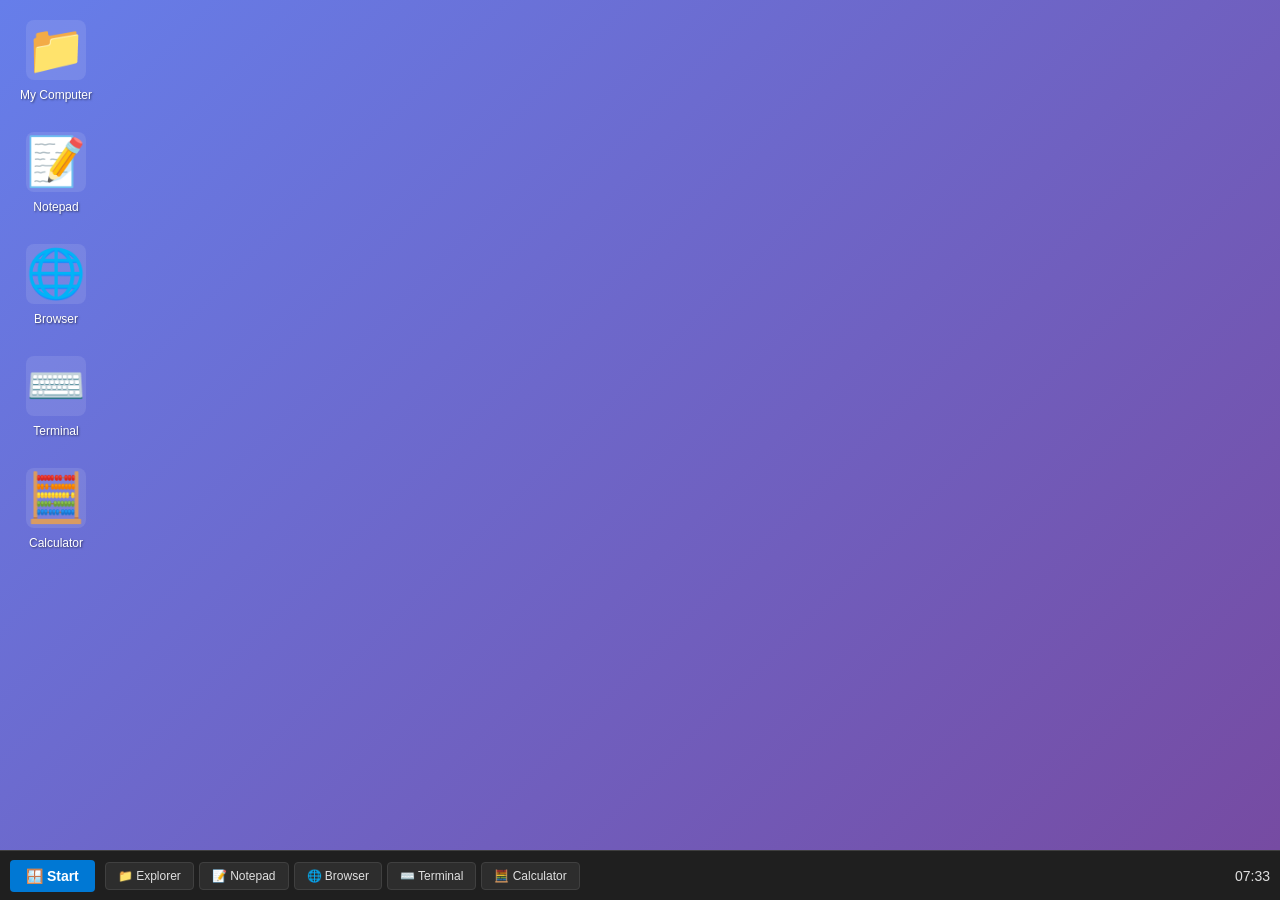
==== index.html @ 110668cd "Create index.html - Main PC simulator interface" ====
<!DOCTYPE html>
<html lang="ja">
<head>
    <meta charset="UTF-8">
    <meta name="viewport" content="width=device-width, initial-scale=1.0">
    <title>myPC - PC Simulator</title>
    <link rel="stylesheet" href="style.css">
</head>
<body>
    <div class="desktop">
        <div class="wallpaper"></div>
        
        <div class="taskbar">
            <div class="taskbar-content">
                <button class="start-btn">🪟 Start</button>
                <div class="taskbar-apps">
                    <button class="taskbar-app" data-app="explorer">📁 Explorer</button>
                    <button class="taskbar-app" data-app="notepad">📝 Notepad</button>
                    <button class="taskbar-app" data-app="browser">🌐 Browser</button>
                    <button class="taskbar-app" data-app="terminal">⌨️ Terminal</button>
                    <button class="taskbar-app" data-app="calculator">🧮 Calculator</button>
                </div>
                <div class="system-tray">
                    <span class="clock" id="clock">00:00</span>
                </div>
            </div>
        </div>
        
        <div class="windows-container" id="windowsContainer">
        </div>
        
        <div class="desktop-icons">
            <div class="desktop-icon" data-app="explorer">
                <div class="icon">📁</div>
                <div class="label">My Computer</div>
            </div>
            <div class="desktop-icon" data-app="notepad">
                <div class="icon">📝</div>
                <div class="label">Notepad</div>
            </div>
            <div class="desktop-icon" data-app="browser">
                <div class="icon">🌐</div>
                <div class="label">Browser</div>
            </div>
            <div class="desktop-icon" data-app="terminal">
                <div class="icon">⌨️</div>
                <div class="label">Terminal</div>
            </div>
            <div class="desktop-icon" data-app="calculator">
                <div class="icon">🧮</div>
                <div class="label">Calculator</div>
            </div>
        </div>
    </div>
    
    <script src="script.js"></script>
</body>
</html>
---- style.css ----
* {
    margin: 0;
    padding: 0;
    box-sizing: border-box;
}

body {
    font-family: 'Segoe UI', Tahoma, Geneva, Verdana, sans-serif;
    overflow: hidden;
}

.desktop {
    width: 100vw;
    height: 100vh;
    background-color: #0078d4;
    position: relative;
    display: flex;
    flex-direction: column;
}

.wallpaper {
    flex: 1;
    background: linear-gradient(135deg, #667eea 0%, #764ba2 100%);
    position: relative;
}

.taskbar {
    width: 100%;
    height: 50px;
    background-color: #1f1f1f;
    border-top: 1px solid #3f3f3f;
    display: flex;
    align-items: center;
    padding: 0 10px;
    box-shadow: 0 -2px 10px rgba(0, 0, 0, 0.3);
}

.taskbar-content {
    width: 100%;
    display: flex;
    align-items: center;
    gap: 10px;
}

.start-btn {
    padding: 8px 16px;
    background-color: #0078d4;
    color: white;
    border: none;
    border-radius: 4px;
    cursor: pointer;
    font-weight: bold;
    font-size: 14px;
    transition: background-color 0.3s;
}

.start-btn:hover {
    background-color: #1084d7;
}

.taskbar-apps {
    display: flex;
    gap: 5px;
    flex: 1;
}

.taskbar-app {
    padding: 6px 12px;
    background-color: #2d2d2d;
    color: #e0e0e0;
    border: 1px solid #404040;
    border-radius: 4px;
    cursor: pointer;
    font-size: 12px;
    transition: all 0.2s;
}

.taskbar-app:hover {
    background-color: #3f3f3f;
    color: white;
}

.taskbar-app.active {
    background-color: #0078d4;
    color: white;
}

.system-tray {
    display: flex;
    align-items: center;
    gap: 15px;
    margin-left: auto;
}

.clock {
    color: #e0e0e0;
    font-size: 14px;
    font-weight: 500;
}

.windows-container {
    position: absolute;
    top: 0;
    left: 0;
    width: 100%;
    height: calc(100% - 50px);
    pointer-events: none;
}

.windows-container > * {
    pointer-events: auto;
}

.window {
    position: absolute;
    background-color: #f0f0f0;
    border: 1px solid #bfbfbf;
    border-radius: 4px;
    box-shadow: 0 2px 10px rgba(0, 0, 0, 0.2);
    min-width: 300px;
    min-height: 200px;
    display: flex;
    flex-direction: column;
    z-index: 1000;
}

.window.active {
    z-index: 10000;
}

.window-header {
    background: linear-gradient(90deg, #0078d4 0%, #1084d7 100%);
    color: white;
    padding: 8px 12px;
    display: flex;
    justify-content: space-between;
    align-items: center;
    cursor: move;
    border-radius: 3px 3px 0 0;
    user-select: none;
}

.window-header-title {
    font-weight: bold;
    font-size: 14px;
    flex: 1;
}

.window-controls {
    display: flex;
    gap: 5px;
}

.window-btn {
    width: 28px;
    height: 24px;
    background-color: rgba(255, 255, 255, 0.2);
    border: none;
    color: white;
    cursor: pointer;
    font-size: 14px;
    display: flex;
    align-items: center;
    justify-content: center;
    border-radius: 2px;
    transition: background-color 0.2s;
}

.window-btn:hover {
    background-color: rgba(255, 255, 255, 0.3);
}

.window-btn.close:hover {
    background-color: #e81123;
}

.window-content {
    flex: 1;
    padding: 12px;
    overflow-y: auto;
    background-color: #f0f0f0;
}

.desktop-icons {
    position: absolute;
    top: 20px;
    left: 20px;
    display: flex;
    flex-direction: column;
    gap: 30px;
    width: auto;
}

.desktop-icon {
    display: flex;
    flex-direction: column;
    align-items: center;
    gap: 8px;
    cursor: pointer;
    user-select: none;
    transition: all 0.2s;
}

.desktop-icon:hover {
    opacity: 0.8;
}

.desktop-icon:active {
    transform: scale(0.95);
}

.desktop-icon .icon {
    font-size: 48px;
    width: 60px;
    height: 60px;
    display: flex;
    align-items: center;
    justify-content: center;
    background-color: rgba(255, 255, 255, 0.1);
    border-radius: 8px;
    transition: all 0.2s;
}

.desktop-icon:hover .icon {
    background-color: rgba(255, 255, 255, 0.2);
}

.desktop-icon .label {
    color: white;
    font-size: 12px;
    text-align: center;
    max-width: 80px;
    text-shadow: 1px 1px 2px rgba(0, 0, 0, 0.5);
    word-wrap: break-word;
}

.window.explorer .window-content {
    display: flex;
    flex-direction: column;
    gap: 10px;
}

.file-item {
    display: flex;
    align-items: center;
    gap: 10px;
    padding: 8px;
    border-radius: 4px;
    cursor: pointer;
    transition: background-color 0.2s;
}

.file-item:hover {
    background-color: #e0e0e0;
}

.file-item-icon {
    font-size: 24px;
}

.file-item-name {
    flex: 1;
    font-size: 13px;
}

.notepad-textarea {
    width: 100%;
    height: 100%;
    padding: 10px;
    border: none;
    font-family: 'Courier New', monospace;
    font-size: 13px;
    resize: none;
    background-color: white;
}

.terminal-output {
    background-color: #000;
    color: #00ff00;
    font-family: 'Courier New', monospace;
    font-size: 12px;
    padding: 10px;
    min-height: 100%;
    white-space: pre-wrap;
    word-wrap: break-word;
}

.terminal-input {
    width: 100%;
    background-color: #000;
    color: #00ff00;
    border: none;
    padding: 5px 10px;
    font-family: 'Courier New', monospace;
    font-size: 12px;
}

.calculator {
    display: grid;
    grid-template-columns: repeat(4, 1fr);
    gap: 5px;
}

.calculator-display {
    grid-column: 1 / -1;
    padding: 10px;
    background-color: white;
    border: 1px solid #bfbfbf;
    text-align: right;
    font-size: 20px;
    font-weight: bold;
    border-radius: 4px;
    margin-bottom: 5px;
}

.calc-btn {
    padding: 15px;
    background-color: #e0e0e0;
    border: 1px solid #bfbfbf;
    border-radius: 4px;
    cursor: pointer;
    font-size: 14px;
    font-weight: bold;
    transition: all 0.2s;
}

.calc-btn:hover {
    background-color: #d0d0d0;
}

.calc-btn:active {
    background-color: #c0c0c0;
}

.calc-btn.operator {
    background-color: #0078d4;
    color: white;
}

.calc-btn.operator:hover {
    background-color: #1084d7;
}

.browser-navbar {
    display: flex;
    gap: 5px;
    margin-bottom: 10px;
    padding-bottom: 10px;
    border-bottom: 1px solid #bfbfbf;
}

.browser-btn {
    padding: 6px 12px;
    background-color: #e0e0e0;
    border: 1px solid #bfbfbf;
    border-radius: 4px;
    cursor: pointer;
    font-size: 12px;
    transition: all 0.2s;
}

.browser-btn:hover {
    background-color: #d0d0d0;
}

.browser-url {
    flex: 1;
    padding: 6px 8px;
    border: 1px solid #bfbfbf;
    border-radius: 4px;
    font-size: 12px;
}

.browser-content {
    flex: 1;
    overflow-y: auto;
    padding: 10px;
    background-color: white;
}

::-webkit-scrollbar {
    width: 12px;
}

::-webkit-scrollbar-track {
    background: #f1f1f1;
}

::-webkit-scrollbar-thumb {
    background: #888;
    border-radius: 6px;
}

::-webkit-scrollbar-thumb:hover {
    background: #555;
}
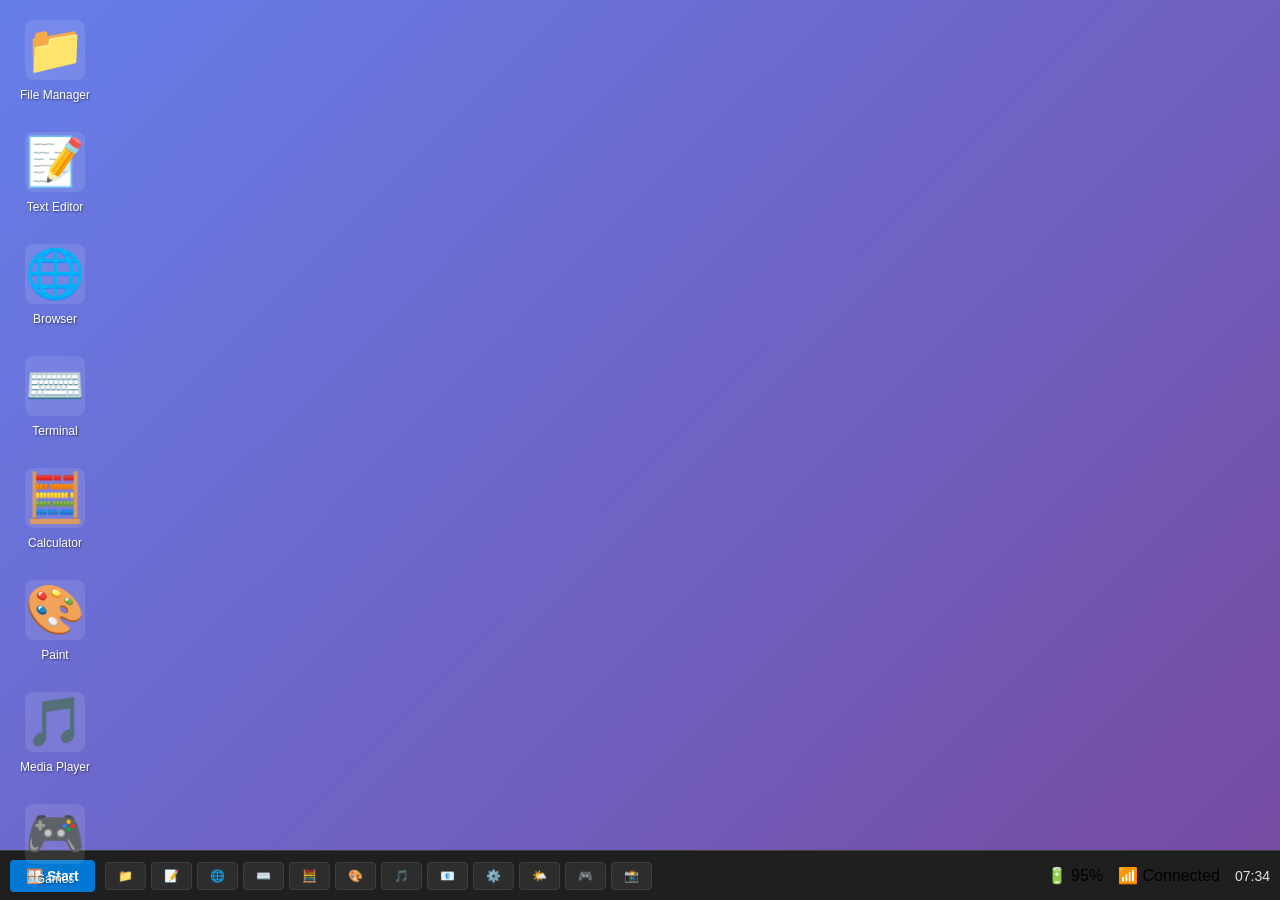
==== commit c68e94f4: "Update index.html - Add more app icons and system tray" ====
--- a/index.html
+++ b/index.html
@@ -3,7 +3,7 @@
 <head>
     <meta charset="UTF-8">
     <meta name="viewport" content="width=device-width, initial-scale=1.0">
-    <title>myPC - PC Simulator</title>
+    <title>myPC - Advanced PC Simulator</title>
     <link rel="stylesheet" href="style.css">
 </head>
 <body>
@@ -14,14 +14,23 @@
             <div class="taskbar-content">
                 <button class="start-btn">🪟 Start</button>
                 <div class="taskbar-apps">
-                    <button class="taskbar-app" data-app="explorer">📁 Explorer</button>
-                    <button class="taskbar-app" data-app="notepad">📝 Notepad</button>
-                    <button class="taskbar-app" data-app="browser">🌐 Browser</button>
-                    <button class="taskbar-app" data-app="terminal">⌨️ Terminal</button>
-                    <button class="taskbar-app" data-app="calculator">🧮 Calculator</button>
+                    <button class="taskbar-app" data-app="explorer">📁</button>
+                    <button class="taskbar-app" data-app="notepad">📝</button>
+                    <button class="taskbar-app" data-app="browser">🌐</button>
+                    <button class="taskbar-app" data-app="terminal">⌨️</button>
+                    <button class="taskbar-app" data-app="calculator">🧮</button>
+                    <button class="taskbar-app" data-app="paint">🎨</button>
+                    <button class="taskbar-app" data-app="media">🎵</button>
+                    <button class="taskbar-app" data-app="mail">📧</button>
+                    <button class="taskbar-app" data-app="settings">⚙️</button>
+                    <button class="taskbar-app" data-app="weather">🌤️</button>
+                    <button class="taskbar-app" data-app="games">🎮</button>
+                    <button class="taskbar-app" data-app="photos">📸</button>
                 </div>
                 <div class="system-tray">
-                    <span class="clock" id="clock">00:00</span>
+                    <span class="battery">🔋 95%</span>
+                    <span class="wifi">📶 Connected</span>
+                    <span class="clock" id="clock">00:00:00</span>
                 </div>
             </div>
         </div>
@@ -32,11 +41,11 @@
         <div class="desktop-icons">
             <div class="desktop-icon" data-app="explorer">
                 <div class="icon">📁</div>
-                <div class="label">My Computer</div>
+                <div class="label">File Manager</div>
             </div>
             <div class="desktop-icon" data-app="notepad">
                 <div class="icon">📝</div>
-                <div class="label">Notepad</div>
+                <div class="label">Text Editor</div>
             </div>
             <div class="desktop-icon" data-app="browser">
                 <div class="icon">🌐</div>
@@ -50,6 +59,18 @@
                 <div class="icon">🧮</div>
                 <div class="label">Calculator</div>
             </div>
+            <div class="desktop-icon" data-app="paint">
+                <div class="icon">🎨</div>
+                <div class="label">Paint</div>
+            </div>
+            <div class="desktop-icon" data-app="media">
+                <div class="icon">🎵</div>
+                <div class="label">Media Player</div>
+            </div>
+            <div class="desktop-icon" data-app="games">
+                <div class="icon">🎮</div>
+                <div class="label">Games</div>
+            </div>
         </div>
     </div>
     
